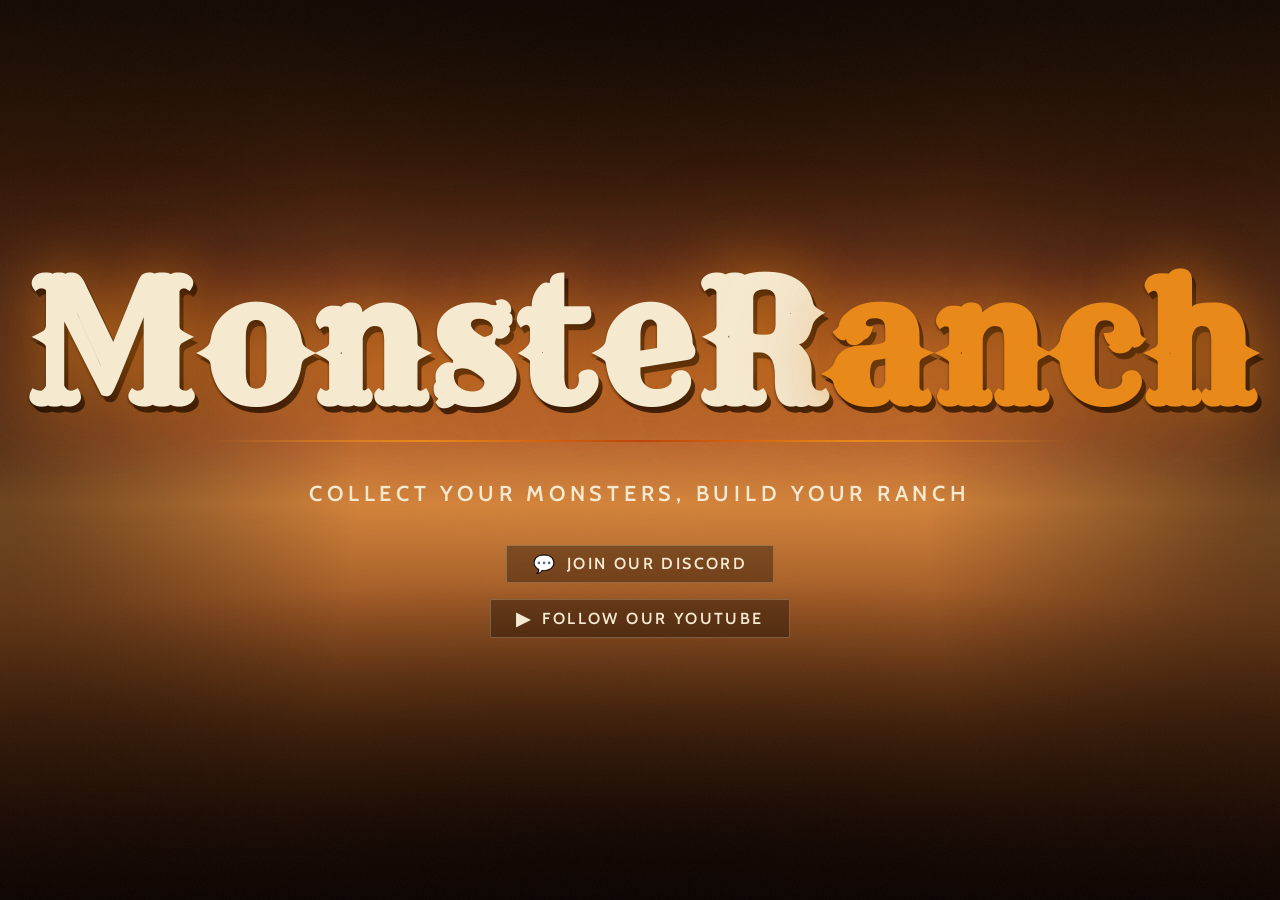
==== index.html @ 9f2e4602 "Rename monsteranch.html to index.html" ====
<!DOCTYPE html>
<html lang="en">
<head>
  <meta charset="UTF-8" />
  <meta name="viewport" content="width=device-width, initial-scale=1.0"/>
  <title>MonsteRanch</title>
  <link href="https://fonts.googleapis.com/css2?family=Rye&family=Cabin:wght@400;600&display=swap" rel="stylesheet"/>
  <style>
    *, *::before, *::after { margin: 0; padding: 0; box-sizing: border-box; }

    :root {
      --rust:    #C0440A;
      --amber:   #E8891A;
      --cream:   #F5EAD0;
      --shadow:  #1A0A00;
    }

    html, body {
      height: 100%;
      width: 100%;
      overflow: hidden;
    }

    /* ── BACKGROUND ── */
    body {
      font-family: 'Cabin', sans-serif;
      background:
        /* top dark vignette */
        radial-gradient(ellipse 120% 60% at 50% 0%, rgba(10,4,0,0.72) 0%, transparent 70%),
        /* bottom heavy vignette */
        radial-gradient(ellipse 160% 55% at 50% 100%, rgba(10,4,0,0.85) 0%, transparent 65%),
        /* left/right side vignettes */
        radial-gradient(ellipse 40% 100% at 0% 50%, rgba(10,4,0,0.55) 0%, transparent 70%),
        radial-gradient(ellipse 40% 100% at 100% 50%, rgba(10,4,0,0.55) 0%, transparent 70%),
        /* moody sky-to-earth gradient */
        linear-gradient(
          180deg,
          #1a0e04 0%,
          #2d1505 8%,
          #4a2108 18%,
          #7b4020 32%,
          #b86830 48%,
          #d4843a 56%,
          #9b5522 68%,
          #5c2e0e 80%,
          #2a1006 92%,
          #0d0400 100%
        );
      display: flex;
      flex-direction: column;
      align-items: center;
      justify-content: center;
      min-height: 100vh;
      position: relative;
    }

    /* animated grain overlay */
    body::before {
      content: '';
      position: fixed;
      inset: 0;
      background-image: url("data:image/svg+xml,%3Csvg viewBox='0 0 256 256' xmlns='http://www.w3.org/2000/svg'%3E%3Cfilter id='noise'%3E%3CfeTurbulence type='fractalNoise' baseFrequency='0.9' numOctaves='4' stitchTiles='stitch'/%3E%3C/filter%3E%3Crect width='100%25' height='100%25' filter='url(%23noise)' opacity='1'/%3E%3C/svg%3E");
      background-size: 200px 200px;
      opacity: 0.045;
      pointer-events: none;
      z-index: 0;
      animation: grainShift 0.12s steps(1) infinite;
    }

    @keyframes grainShift {
      0%   { transform: translate(0, 0); }
      25%  { transform: translate(-3px, 2px); }
      50%  { transform: translate(3px, -2px); }
      75%  { transform: translate(-2px, -3px); }
      100% { transform: translate(2px, 3px); }
    }

    /* subtle floating ember particles */
    .embers {
      position: fixed;
      inset: 0;
      pointer-events: none;
      z-index: 1;
      overflow: hidden;
    }

    .ember {
      position: absolute;
      bottom: -10px;
      width: 3px;
      height: 3px;
      border-radius: 50%;
      background: var(--amber);
      opacity: 0;
      animation: float var(--dur) var(--delay) ease-in infinite;
    }

    @keyframes float {
      0%   { transform: translateY(0) translateX(0) scale(1); opacity: 0; }
      10%  { opacity: 0.9; }
      80%  { opacity: 0.4; }
      100% { transform: translateY(-100vh) translateX(var(--drift)) scale(0.3); opacity: 0; }
    }

    /* ── MAIN CONTENT ── */
    .stage {
      position: relative;
      z-index: 2;
      display: flex;
      flex-direction: column;
      align-items: center;
      gap: 2.4rem;
      padding: 2rem;
      text-align: center;
    }

    /* ── TITLE ── */
    .title-wrap {
      position: relative;
      display: inline-block;
    }

    h1 {
      font-family: 'Rye', serif;
      font-size: clamp(4.5rem, 13vw, 10.5rem);
      line-height: 1;
      letter-spacing: 0.02em;
      color: var(--cream);
      text-shadow:
        0 0 60px rgba(232,137,26,0.55),
        0 0 120px rgba(192,68,10,0.35),
        4px 6px 0px rgba(10,4,0,0.9),
        0 2px 3px rgba(10,4,0,0.8);
      animation: titleIn 1.1s cubic-bezier(0.16,1,0.3,1) both, glowPulse 4s ease-in-out 1.5s infinite;
    }

    /* the "R" in Ranch has its own treatment via split */
    h1 .accent { color: var(--amber); }

    @keyframes titleIn {
      from { opacity: 0; transform: translateY(-30px) scale(0.93); filter: blur(6px); }
      to   { opacity: 1; transform: translateY(0) scale(1); filter: blur(0); }
    }

    @keyframes glowPulse {
      0%, 100% { text-shadow: 0 0 60px rgba(232,137,26,0.55), 0 0 120px rgba(192,68,10,0.35), 4px 6px 0px rgba(10,4,0,0.9); }
      50%       { text-shadow: 0 0 90px rgba(232,137,26,0.75), 0 0 180px rgba(192,68,10,0.50), 4px 6px 0px rgba(10,4,0,0.9); }
    }

    /* decorative line under title */
    .title-wrap::after {
      content: '';
      display: block;
      margin: 0.7rem auto 0;
      width: 70%;
      height: 2px;
      background: linear-gradient(90deg, transparent, var(--amber), var(--rust), var(--amber), transparent);
      animation: lineIn 0.9s 0.6s cubic-bezier(0.16,1,0.3,1) both;
    }

    @keyframes lineIn {
      from { transform: scaleX(0); opacity: 0; }
      to   { transform: scaleX(1); opacity: 1; }
    }

    /* ── TAGLINE ── */
    .tagline {
      font-family: 'Cabin', sans-serif;
      font-size: clamp(1rem, 2.4vw, 1.35rem);
      font-weight: 600;
      letter-spacing: 0.22em;
      text-transform: uppercase;
      color: var(--cream);
      opacity: 0.82;
      animation: fadeUp 0.9s 0.55s cubic-bezier(0.16,1,0.3,1) both;
    }

    /* ── LINKS ── */
    .links {
      display: flex;
      flex-direction: column;
      align-items: center;
      gap: 1rem;
      animation: fadeUp 0.9s 0.85s cubic-bezier(0.16,1,0.3,1) both;
    }

    .link-btn {
      display: inline-flex;
      align-items: center;
      gap: 0.6rem;
      font-family: 'Cabin', sans-serif;
      font-weight: 600;
      font-size: clamp(0.85rem, 1.8vw, 1rem);
      letter-spacing: 0.15em;
      text-transform: uppercase;
      text-decoration: none;
      color: var(--cream);
      padding: 0.55rem 1.6rem;
      border: 1px solid rgba(245,234,208,0.25);
      border-radius: 2px;
      background: rgba(10,4,0,0.35);
      backdrop-filter: blur(4px);
      transition: color 0.25s, border-color 0.25s, background 0.25s, transform 0.2s;
      position: relative;
      overflow: hidden;
    }

    .link-btn::before {
      content: '';
      position: absolute;
      inset: 0;
      background: linear-gradient(90deg, transparent, rgba(232,137,26,0.12), transparent);
      transform: translateX(-100%);
      transition: transform 0.4s ease;
    }

    .link-btn:hover::before { transform: translateX(100%); }

    .link-btn:hover {
      color: var(--amber);
      border-color: var(--amber);
      background: rgba(10,4,0,0.55);
      transform: translateY(-2px);
    }

    /* icons as inline SVG via CSS content — using unicode symbols */
    .icon { font-size: 1.1em; line-height: 1; }

    @keyframes fadeUp {
      from { opacity: 0; transform: translateY(18px); }
      to   { opacity: 1; transform: translateY(0); }
    }
  </style>
</head>
<body>

  <!-- Ember particles -->
  <div class="embers" id="embers"></div>

  <div class="stage">

    <div class="title-wrap">
      <h1>MonsteR<span class="accent">anch</span></h1>
    </div>

    <p class="tagline">Collect your monsters, build your ranch</p>

    <div class="links">
      <a class="link-btn" href="#" target="_blank">
        <span class="icon">💬</span> Join our Discord
      </a>
      <a class="link-btn" href="#" target="_blank">
        <span class="icon">▶</span> Follow our YouTube
      </a>
    </div>

  </div>

  <script>
    // Spawn ember particles
    const container = document.getElementById('embers');
    for (let i = 0; i < 28; i++) {
      const e = document.createElement('div');
      e.className = 'ember';
      e.style.cssText = `
        left: ${Math.random() * 100}%;
        --dur: ${4 + Math.random() * 7}s;
        --delay: ${Math.random() * 8}s;
        --drift: ${(Math.random() - 0.5) * 120}px;
        width: ${1.5 + Math.random() * 3}px;
        height: ${1.5 + Math.random() * 3}px;
        background: hsl(${28 + Math.random() * 20}, 90%, ${55 + Math.random() * 20}%);
      `;
      container.appendChild(e);
    }
  </script>

</body>
</html>
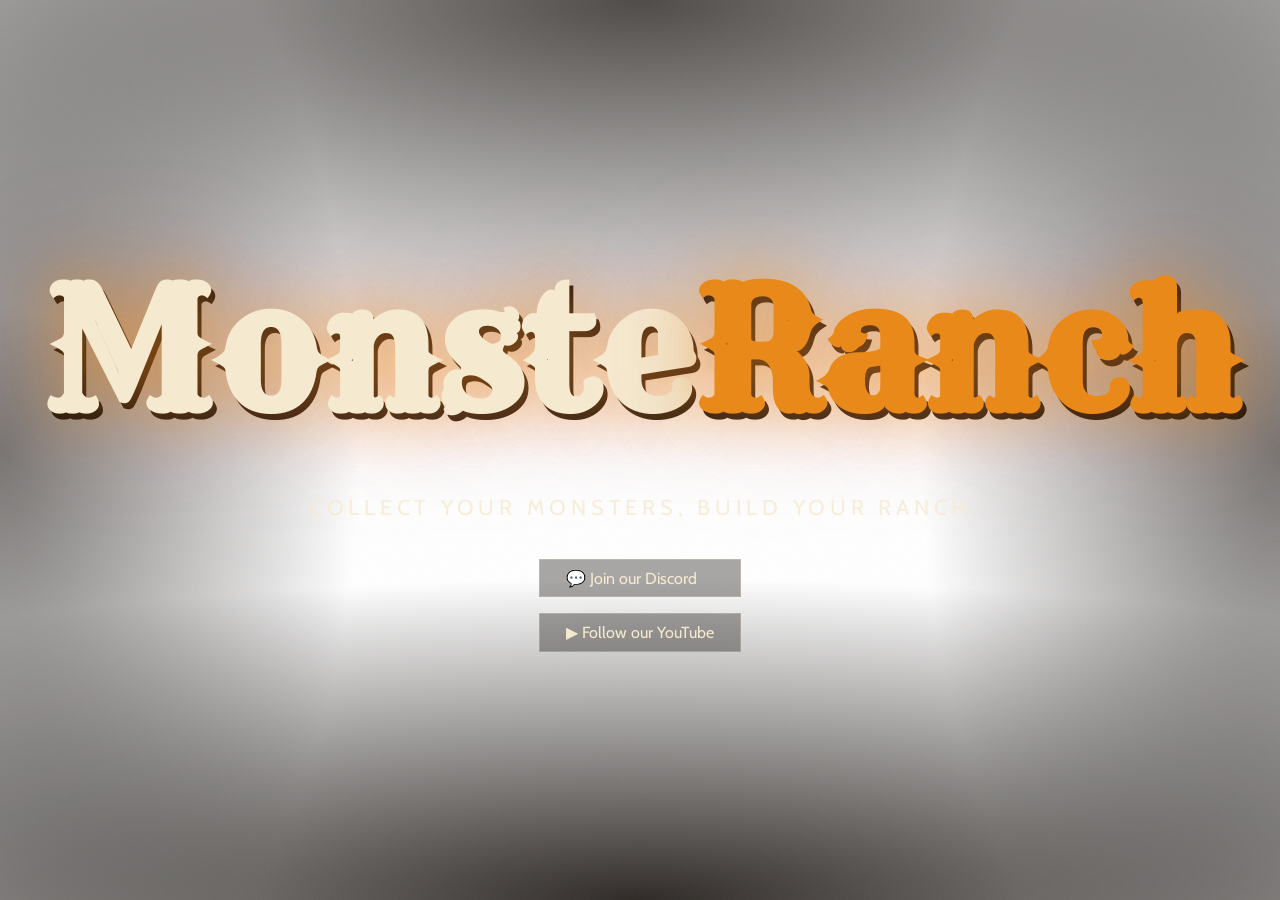
==== commit 2c966577: "Refactor CSS styles and update HTML structure Refactor background styles and simplify animations in " ====
--- a/index.html
+++ b/index.html
@@ -5,6 +5,7 @@
   <meta name="viewport" content="width=device-width, initial-scale=1.0"/>
   <title>MonsteRanch</title>
   <link href="https://fonts.googleapis.com/css2?family=Rye&family=Cabin:wght@400;600&display=swap" rel="stylesheet"/>
+
   <style>
     *, *::before, *::after { margin: 0; padding: 0; box-sizing: border-box; }
 
@@ -21,40 +22,25 @@
       overflow: hidden;
     }
 
-    /* ── BACKGROUND ── */
     body {
       font-family: 'Cabin', sans-serif;
+
       background:
-        /* top dark vignette */
+        url("https://raw.githubusercontent.com/Asteria-Devs/monsteranch/main/bg.png") center/cover no-repeat,
         radial-gradient(ellipse 120% 60% at 50% 0%, rgba(10,4,0,0.72) 0%, transparent 70%),
-        /* bottom heavy vignette */
         radial-gradient(ellipse 160% 55% at 50% 100%, rgba(10,4,0,0.85) 0%, transparent 65%),
-        /* left/right side vignettes */
         radial-gradient(ellipse 40% 100% at 0% 50%, rgba(10,4,0,0.55) 0%, transparent 70%),
-        radial-gradient(ellipse 40% 100% at 100% 50%, rgba(10,4,0,0.55) 0%, transparent 70%),
-        /* moody sky-to-earth gradient */
-        linear-gradient(
-          180deg,
-          #1a0e04 0%,
-          #2d1505 8%,
-          #4a2108 18%,
-          #7b4020 32%,
-          #b86830 48%,
-          #d4843a 56%,
-          #9b5522 68%,
-          #5c2e0e 80%,
-          #2a1006 92%,
-          #0d0400 100%
-        );
+        radial-gradient(ellipse 40% 100% at 100% 50%, rgba(10,4,0,0.55) 0%, transparent 70%);
+
+      background-blend-mode: normal, multiply, multiply, multiply, multiply;
+
       display: flex;
-      flex-direction: column;
       align-items: center;
       justify-content: center;
       min-height: 100vh;
       position: relative;
     }
 
-    /* animated grain overlay */
     body::before {
       content: '';
       position: fixed;
@@ -68,14 +54,13 @@
     }
 
     @keyframes grainShift {
-      0%   { transform: translate(0, 0); }
-      25%  { transform: translate(-3px, 2px); }
-      50%  { transform: translate(3px, -2px); }
-      75%  { transform: translate(-2px, -3px); }
+      0% { transform: translate(0, 0); }
+      25% { transform: translate(-3px, 2px); }
+      50% { transform: translate(3px, -2px); }
+      75% { transform: translate(-2px, -3px); }
       100% { transform: translate(2px, 3px); }
     }
 
-    /* subtle floating ember particles */
     .embers {
       position: fixed;
       inset: 0;
@@ -87,22 +72,18 @@
     .ember {
       position: absolute;
       bottom: -10px;
-      width: 3px;
-      height: 3px;
       border-radius: 50%;
-      background: var(--amber);
       opacity: 0;
       animation: float var(--dur) var(--delay) ease-in infinite;
     }
 
     @keyframes float {
-      0%   { transform: translateY(0) translateX(0) scale(1); opacity: 0; }
-      10%  { opacity: 0.9; }
-      80%  { opacity: 0.4; }
+      0% { transform: translateY(0); opacity: 0; }
+      10% { opacity: 0.9; }
+      80% { opacity: 0.4; }
       100% { transform: translateY(-100vh) translateX(var(--drift)) scale(0.3); opacity: 0; }
     }
 
-    /* ── MAIN CONTENT ── */
     .stage {
       position: relative;
       z-index: 2;
@@ -114,151 +95,74 @@
       text-align: center;
     }
 
-    /* ── TITLE ── */
-    .title-wrap {
-      position: relative;
-      display: inline-block;
-    }
-
     h1 {
       font-family: 'Rye', serif;
       font-size: clamp(4.5rem, 13vw, 10.5rem);
-      line-height: 1;
-      letter-spacing: 0.02em;
       color: var(--cream);
       text-shadow:
         0 0 60px rgba(232,137,26,0.55),
         0 0 120px rgba(192,68,10,0.35),
-        4px 6px 0px rgba(10,4,0,0.9),
-        0 2px 3px rgba(10,4,0,0.8);
-      animation: titleIn 1.1s cubic-bezier(0.16,1,0.3,1) both, glowPulse 4s ease-in-out 1.5s infinite;
+        4px 6px 0px rgba(10,4,0,0.9);
     }
 
-    /* the "R" in Ranch has its own treatment via split */
-    h1 .accent { color: var(--amber); }
-
-    @keyframes titleIn {
-      from { opacity: 0; transform: translateY(-30px) scale(0.93); filter: blur(6px); }
-      to   { opacity: 1; transform: translateY(0) scale(1); filter: blur(0); }
+    .accent {
+      color: var(--amber);
     }
 
-    @keyframes glowPulse {
-      0%, 100% { text-shadow: 0 0 60px rgba(232,137,26,0.55), 0 0 120px rgba(192,68,10,0.35), 4px 6px 0px rgba(10,4,0,0.9); }
-      50%       { text-shadow: 0 0 90px rgba(232,137,26,0.75), 0 0 180px rgba(192,68,10,0.50), 4px 6px 0px rgba(10,4,0,0.9); }
-    }
-
-    /* decorative line under title */
-    .title-wrap::after {
-      content: '';
-      display: block;
-      margin: 0.7rem auto 0;
-      width: 70%;
-      height: 2px;
-      background: linear-gradient(90deg, transparent, var(--amber), var(--rust), var(--amber), transparent);
-      animation: lineIn 0.9s 0.6s cubic-bezier(0.16,1,0.3,1) both;
-    }
-
-    @keyframes lineIn {
-      from { transform: scaleX(0); opacity: 0; }
-      to   { transform: scaleX(1); opacity: 1; }
-    }
-
-    /* ── TAGLINE ── */
     .tagline {
-      font-family: 'Cabin', sans-serif;
       font-size: clamp(1rem, 2.4vw, 1.35rem);
-      font-weight: 600;
       letter-spacing: 0.22em;
       text-transform: uppercase;
       color: var(--cream);
       opacity: 0.82;
-      animation: fadeUp 0.9s 0.55s cubic-bezier(0.16,1,0.3,1) both;
     }
 
-    /* ── LINKS ── */
     .links {
       display: flex;
       flex-direction: column;
-      align-items: center;
       gap: 1rem;
-      animation: fadeUp 0.9s 0.85s cubic-bezier(0.16,1,0.3,1) both;
     }
 
     .link-btn {
       display: inline-flex;
-      align-items: center;
       gap: 0.6rem;
-      font-family: 'Cabin', sans-serif;
-      font-weight: 600;
-      font-size: clamp(0.85rem, 1.8vw, 1rem);
-      letter-spacing: 0.15em;
-      text-transform: uppercase;
-      text-decoration: none;
       color: var(--cream);
       padding: 0.55rem 1.6rem;
       border: 1px solid rgba(245,234,208,0.25);
-      border-radius: 2px;
+      text-decoration: none;
       background: rgba(10,4,0,0.35);
-      backdrop-filter: blur(4px);
-      transition: color 0.25s, border-color 0.25s, background 0.25s, transform 0.2s;
-      position: relative;
-      overflow: hidden;
+      transition: 0.25s;
     }
-
-    .link-btn::before {
-      content: '';
-      position: absolute;
-      inset: 0;
-      background: linear-gradient(90deg, transparent, rgba(232,137,26,0.12), transparent);
-      transform: translateX(-100%);
-      transition: transform 0.4s ease;
-    }
-
-    .link-btn:hover::before { transform: translateX(100%); }
 
     .link-btn:hover {
       color: var(--amber);
       border-color: var(--amber);
-      background: rgba(10,4,0,0.55);
       transform: translateY(-2px);
-    }
-
-    /* icons as inline SVG via CSS content — using unicode symbols */
-    .icon { font-size: 1.1em; line-height: 1; }
-
-    @keyframes fadeUp {
-      from { opacity: 0; transform: translateY(18px); }
-      to   { opacity: 1; transform: translateY(0); }
     }
   </style>
 </head>
+
 <body>
 
-  <!-- Ember particles -->
   <div class="embers" id="embers"></div>
 
   <div class="stage">
-
-    <div class="title-wrap">
-      <h1>MonsteR<span class="accent">anch</span></h1>
-    </div>
-
+    <h1>Monste<span class="accent">Ranch</span></h1>
     <p class="tagline">Collect your monsters, build your ranch</p>
 
     <div class="links">
-      <a class="link-btn" href="#" target="_blank">
-        <span class="icon">💬</span> Join our Discord
+      <a class="link-btn" href="https://discord.gg/ACnWwGnQTM" target="_blank">
+        💬 Join our Discord
       </a>
-      <a class="link-btn" href="#" target="_blank">
-        <span class="icon">▶</span> Follow our YouTube
+      <a class="link-btn" href="https://www.youtube.com/@Monsteranch" target="_blank">
+        ▶ Follow our YouTube
       </a>
     </div>
-
   </div>
 
   <script>
-    // Spawn ember particles
     const container = document.getElementById('embers');
+
     for (let i = 0; i < 28; i++) {
       const e = document.createElement('div');
       e.className = 'ember';
